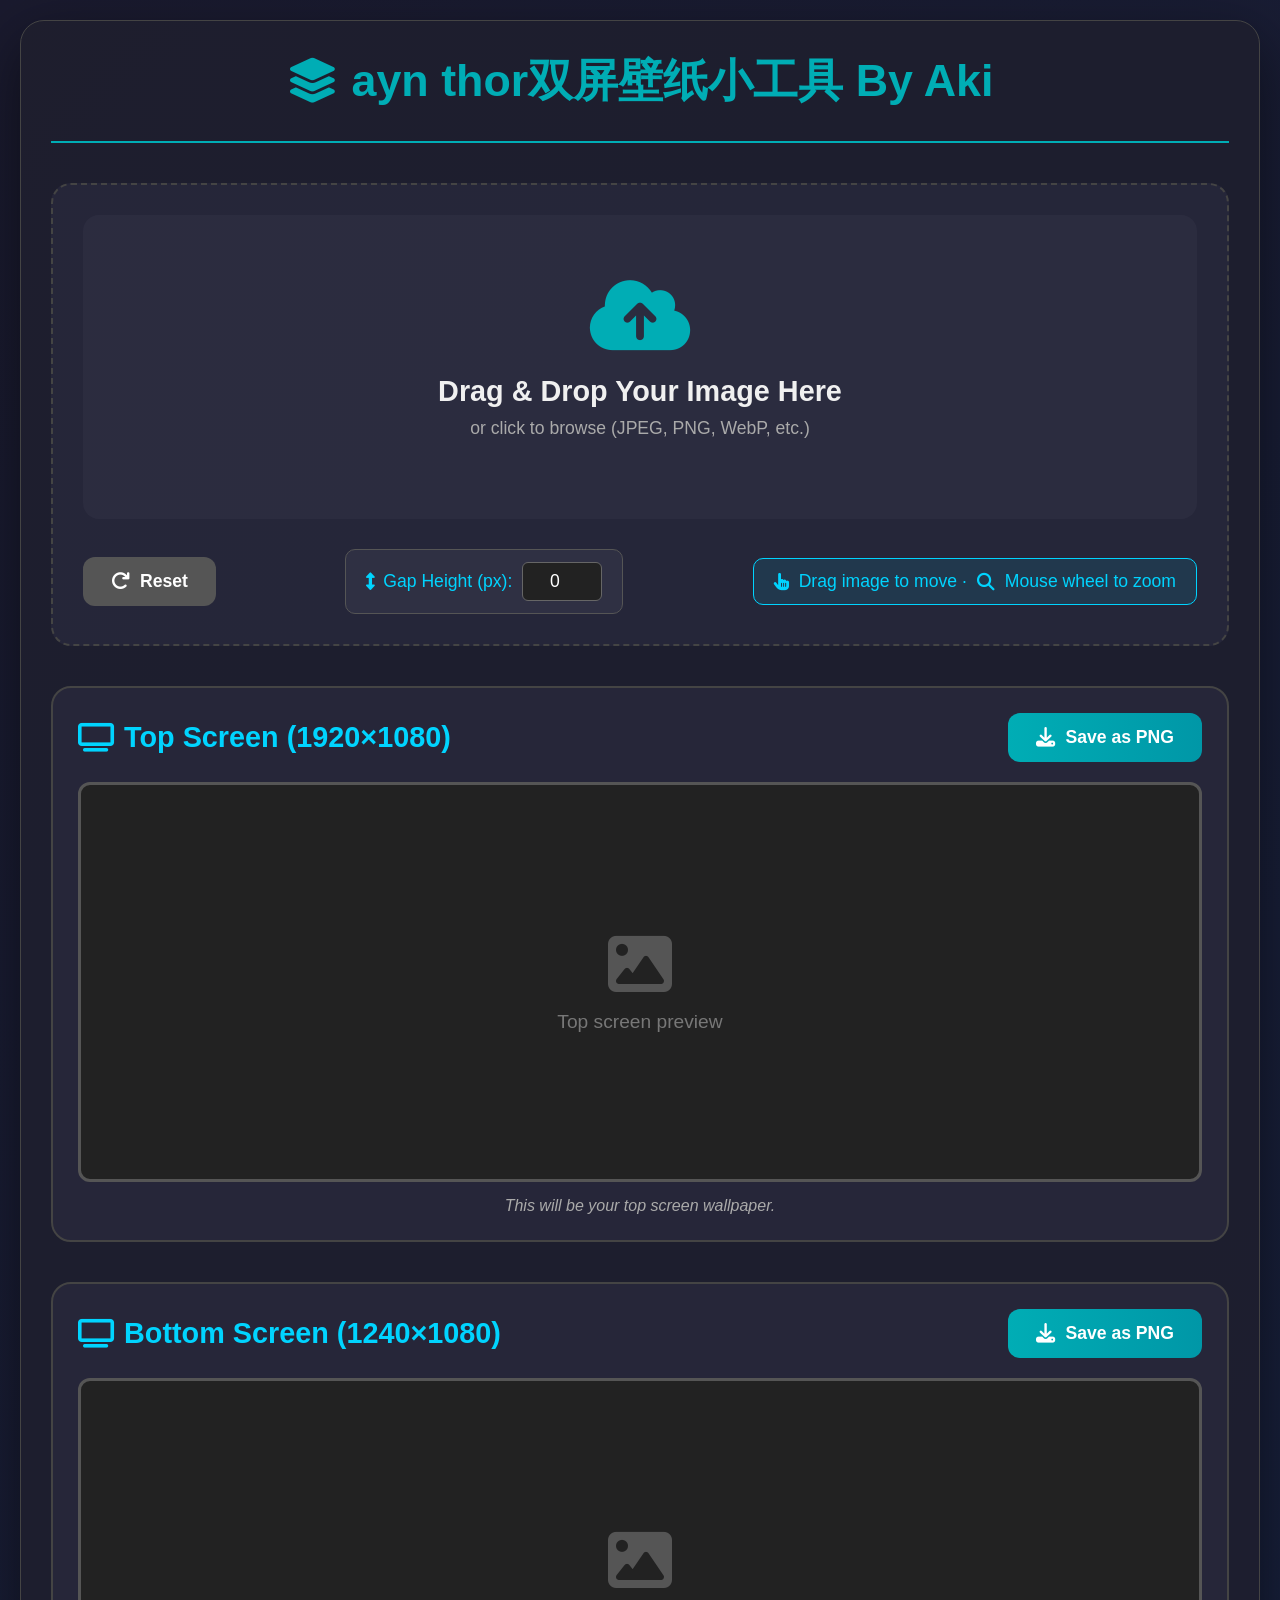
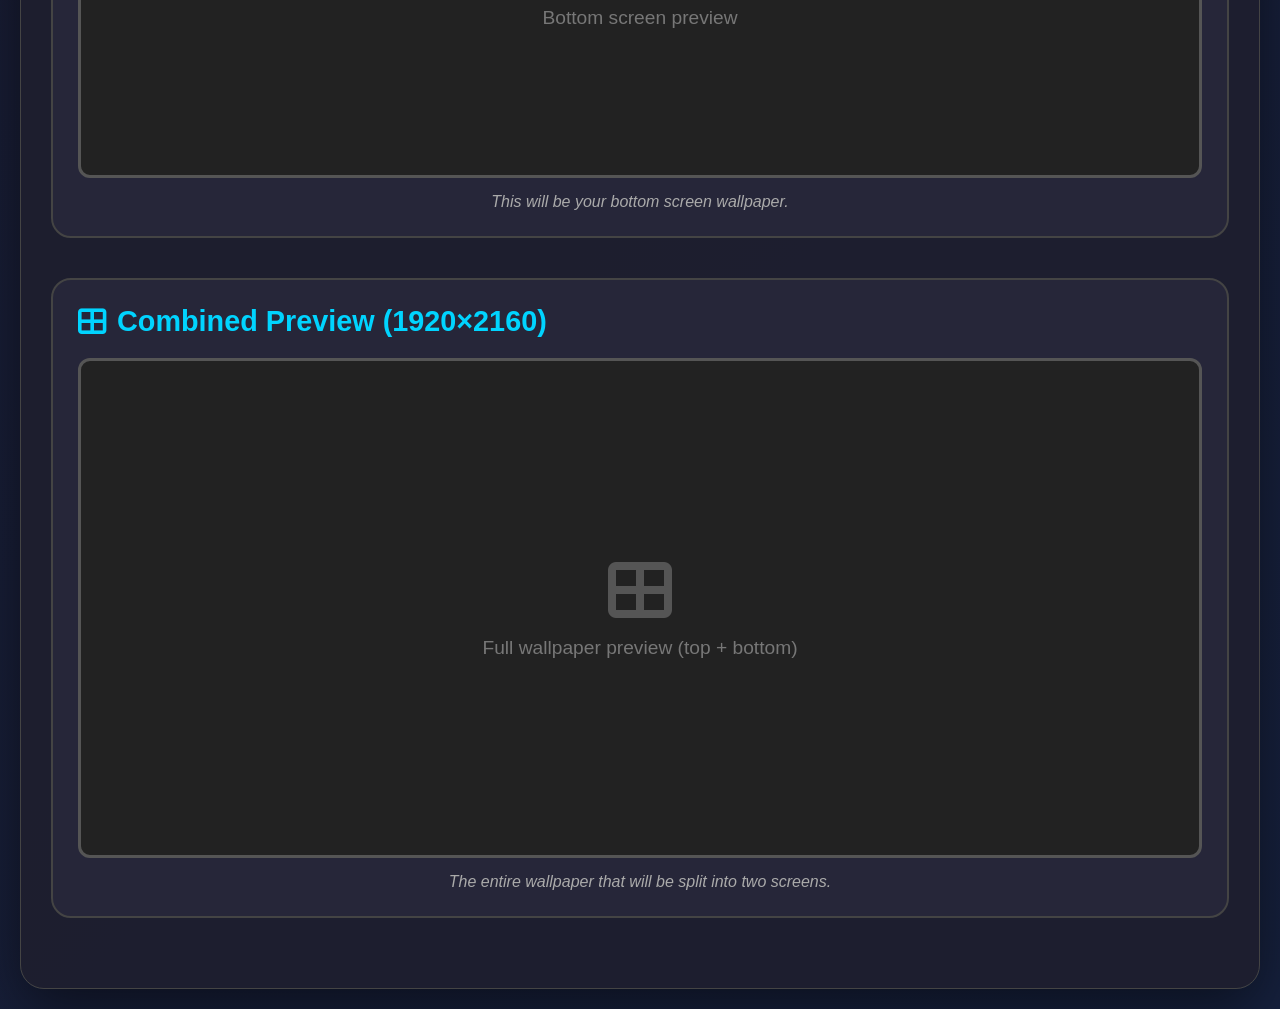
==== index.html @ e32be7a9 "Update and rename AYN THOR Wallpaper Generator.html to index.html" ====
<!DOCTYPE html>
<html lang="en">
<head>
    <meta charset="UTF-8">
    <meta name="viewport" content="width=device-width, initial-scale=1.0">
    <title>Dual Screen Wallpaper Generator</title>
    <link rel="stylesheet" href="style.css">
    <link rel="stylesheet" href="https://cdnjs.cloudflare.com/ajax/libs/font-awesome/6.4.0/css/all.min.css">
</head>
<body>
    <div class="container">
        <header>
            <h1><i class="fas fa-layer-group"></i> ayn thor双屏壁纸小工具 By Aki</h1>
        </header>

        <main>
            <div class="upload-section">
                <div class="upload-area" id="uploadArea">
                    <i class="fas fa-cloud-upload-alt"></i>
                    <h3>Drag & Drop Your Image Here</h3>
                    <p>or click to browse (JPEG, PNG, WebP, etc.)</p>
                    <input type="file" id="imageInput" accept="image/*">
                </div>
                <div class="controls">
                    <button id="resetBtn" class="btn secondary">
                        <i class="fas fa-redo"></i> Reset
                    </button>
                    <div class="gap-control">
                        <label for="gapInput"><i class="fas fa-arrows-alt-v"></i> Gap Height (px):</label>
                        <input type="number" id="gapInput" min="0" max="500" value="0" step="1">
                    </div>
                    <div class="interaction-hint">
                        <i class="fas fa-hand-pointer"></i> Drag image to move · <i class="fas fa-search"></i> Mouse wheel to zoom
                    </div>
                </div>
            </div>

            <div class="preview-section">
                <div class="screen-container">
                    <div class="screen-header">
                        <h2><i class="fas fa-tv"></i> Top Screen (1920×1080)</h2>
                        <button id="saveTopBtn" class="btn save-btn">
                            <i class="fas fa-download"></i> Save as PNG
                        </button>
                    </div>
                    <div class="screen-preview" id="topScreen">
                        <canvas id="topCanvas" width="1920" height="1080"></canvas>
                        <div class="placeholder" id="topPlaceholder">
                            <i class="fas fa-image"></i>
                            <p>Top screen preview</p>
                        </div>
                    </div>
                    <p class="screen-info">This will be your top screen wallpaper.</p>
                </div>

                <div class="screen-container">
                    <div class="screen-header">
                        <h2><i class="fas fa-tv"></i> Bottom Screen (1240×1080)</h2>
                        <button id="saveBottomBtn" class="btn save-btn">
                            <i class="fas fa-download"></i> Save as PNG
                        </button>
                    </div>
                    <div class="screen-preview" id="bottomScreen">
                        <canvas id="bottomCanvas" width="1240" height="1080"></canvas>
                        <div class="placeholder" id="bottomPlaceholder">
                            <i class="fas fa-image"></i>
                            <p>Bottom screen preview</p>
                        </div>
                    </div>
                    <p class="screen-info">This will be your bottom screen wallpaper.</p>
                </div>
            </div>

            <div class="combined-preview">
                <h2><i class="fas fa-th-large"></i> Combined Preview (1920×2160)</h2>
                <div class="combined-container">
                    <canvas id="combinedCanvas" width="1920" height="2160"></canvas>
                    <div class="placeholder" id="combinedPlaceholder">
                        <i class="fas fa-th-large"></i>
                        <p>Full wallpaper preview (top + bottom)</p>
                    </div>
                </div>
                <p class="combined-info">The entire wallpaper that will be split into two screens.</p>
            </div>

        </main>
    </div>

    <script src="script.js"></script>
</body>
</html>
---- style.css ----
/* Reset & Base Styles */
* {
    margin: 0;
    padding: 0;
    box-sizing: border-box;
    font-family: 'Segoe UI', Tahoma, Geneva, Verdana, sans-serif;
}

body {
    background: linear-gradient(135deg, #1a1a2e, #16213e);
    color: #f0f0f0;
    min-height: 100vh;
    padding: 20px;
    display: flex;
    justify-content: center;
    align-items: flex-start;
}

.container {
    max-width: 1400px;
    width: 100%;
    background: rgba(30, 30, 46, 0.9);
    border-radius: 24px;
    padding: 30px;
    box-shadow: 0 20px 60px rgba(0, 0, 0, 0.5);
    border: 1px solid #444;
}

/* Header */
header {
    text-align: center;
    margin-bottom: 40px;
    padding-bottom: 20px;
    border-bottom: 2px solid #00adb5;
}

header h1 {
    font-size: 2.8rem;
    margin-bottom: 10px;
    color: #00adb5;
    display: flex;
    align-items: center;
    justify-content: center;
    gap: 15px;
}

header .subtitle {
    font-size: 1.2rem;
    color: #aaa;
    max-width: 800px;
    margin: 0 auto;
}

/* Upload Section */
.upload-section {
    background: rgba(40, 40, 60, 0.8);
    border-radius: 20px;
    padding: 30px;
    margin-bottom: 40px;
    border: 2px dashed #444;
    transition: border-color 0.3s;
}

.upload-section:hover {
    border-color: #00adb5;
}

.upload-area {
    text-align: center;
    padding: 60px 20px;
    cursor: pointer;
    position: relative;
    transition: background 0.3s;
    border-radius: 16px;
    background: rgba(50, 50, 70, 0.5);
}

.upload-area:hover {
    background: rgba(60, 60, 80, 0.7);
}

.upload-area i {
    font-size: 5rem;
    color: #00adb5;
    margin-bottom: 20px;
}

.upload-area h3 {
    font-size: 1.8rem;
    margin-bottom: 10px;
}

.upload-area p {
    color: #aaa;
    font-size: 1.1rem;
    margin-bottom: 20px;
}

#imageInput {
    position: absolute;
    top: 0;
    left: 0;
    width: 100%;
    height: 100%;
    opacity: 0;
    cursor: pointer;
}

.controls {
    display: flex;
    justify-content: space-between;
    align-items: center;
    margin-top: 30px;
    flex-wrap: wrap;
    gap: 20px;
}

.gap-control {
    display: flex;
    align-items: center;
    gap: 10px;
    background: rgba(50, 50, 70, 0.8);
    padding: 12px 20px;
    border-radius: 10px;
    border: 1px solid #555;
}

.gap-control label {
    font-size: 1.1rem;
    color: #00d4ff;
    display: flex;
    align-items: center;
    gap: 8px;
}

.gap-control input {
    width: 80px;
    padding: 8px 12px;
    border-radius: 6px;
    border: 1px solid #666;
    background: #222;
    color: #fff;
    font-size: 1.1rem;
    text-align: center;
}

.gap-control input:focus {
    outline: none;
    border-color: #00adb5;
}

.btn {
    padding: 14px 28px;
    border: none;
    border-radius: 12px;
    font-size: 1.1rem;
    font-weight: 600;
    cursor: pointer;
    display: inline-flex;
    align-items: center;
    justify-content: center;
    gap: 10px;
    transition: all 0.3s;
}

.btn i {
    font-size: 1.2rem;
}

.btn.secondary {
    background: #555;
    color: #fff;
}

.btn.secondary:hover {
    background: #666;
}

.interaction-hint {
    display: flex;
    align-items: center;
    gap: 10px;
    font-size: 1.1rem;
    color: #00d4ff;
    background: rgba(0, 212, 255, 0.1);
    padding: 12px 20px;
    border-radius: 10px;
    border: 1px solid #00d4ff;
}

/* Preview Section */
.preview-section {
    display: flex;
    flex-direction: column;
    gap: 40px;
    margin-bottom: 40px;
}

.screen-container {
    background: rgba(40, 40, 60, 0.8);
    border-radius: 20px;
    padding: 25px;
    border: 2px solid #444;
}

.screen-header {
    display: flex;
    justify-content: space-between;
    align-items: center;
    margin-bottom: 20px;
    flex-wrap: wrap;
    gap: 15px;
}

.screen-header h2 {
    font-size: 1.8rem;
    color: #00d4ff;
    display: flex;
    align-items: center;
    gap: 10px;
}

.save-btn {
    background: linear-gradient(90deg, #00adb5, #0097a7);
    color: white;
}

.save-btn:hover {
    background: linear-gradient(90deg, #0097a7, #00838f);
    transform: translateY(-3px);
    box-shadow: 0 5px 15px rgba(0, 173, 181, 0.4);
}

.screen-preview {
    position: relative;
    width: 100%;
    height: 400px;
    background: #222;
    border-radius: 12px;
    overflow: hidden;
    border: 3px solid #555;
    display: flex;
    justify-content: center;
    align-items: center;
}

.screen-preview canvas {
    max-width: 100%;
    max-height: 100%;
    object-fit: contain;
    display: none;
}

.placeholder {
    text-align: center;
    color: #777;
}

.placeholder i {
    font-size: 4rem;
    margin-bottom: 15px;
    color: #555;
}

.placeholder p {
    font-size: 1.2rem;
}

.screen-info {
    margin-top: 15px;
    color: #aaa;
    font-style: italic;
    text-align: center;
}

/* Combined Preview */
.combined-preview {
    background: rgba(40, 40, 60, 0.8);
    border-radius: 20px;
    padding: 25px;
    margin-bottom: 40px;
    border: 2px solid #444;
}

.combined-preview h2 {
    font-size: 1.8rem;
    color: #00d4ff;
    margin-bottom: 20px;
    display: flex;
    align-items: center;
    gap: 10px;
}

.combined-container {
    position: relative;
    width: 100%;
    height: 500px;
    background: #222;
    border-radius: 12px;
    overflow: hidden;
    border: 3px solid #555;
    display: flex;
    justify-content: center;
    align-items: center;
}

.combined-container canvas {
    max-width: 100%;
    max-height: 100%;
    object-fit: contain;
    display: none;
    cursor: grab;
}

.combined-info {
    margin-top: 15px;
    color: #aaa;
    font-style: italic;
    text-align: center;
}

/* Instructions */
.instructions {
    background: rgba(40, 40, 60, 0.8);
    border-radius: 20px;
    padding: 30px;
    border: 2px solid #444;
}

.instructions h3 {
    font-size: 1.8rem;
    color: #00d4ff;
    margin-bottom: 20px;
    display: flex;
    align-items: center;
    gap: 10px;
}

.instructions ol {
    margin-left: 25px;
    margin-bottom: 20px;
    font-size: 1.1rem;
    line-height: 1.6;
}

.instructions li {
    margin-bottom: 10px;
    color: #ddd;
}

.instructions p {
    font-size: 1.1rem;
    color: #ddd;
    line-height: 1.6;
}

/* Footer */
footer {
    margin-top: 40px;
    text-align: center;
    padding-top: 20px;
    border-top: 1px solid #444;
    color: #888;
    font-size: 1rem;
}

footer i.fa-heart {
    color: #ff4757;
}

/* Responsive */
@media (max-width: 1100px) {
    .preview-section {
        grid-template-columns: 1fr;
    }
}

@media (max-width: 768px) {
    .container {
        padding: 20px;
    }
    header h1 {
        font-size: 2.2rem;
        flex-direction: column;
        gap: 10px;
    }
    .controls {
        flex-direction: column;
        align-items: stretch;
    }
    .screen-header {
        flex-direction: column;
        align-items: flex-start;
    }
    .screen-preview, .combined-container {
        height: 300px;
    }
}
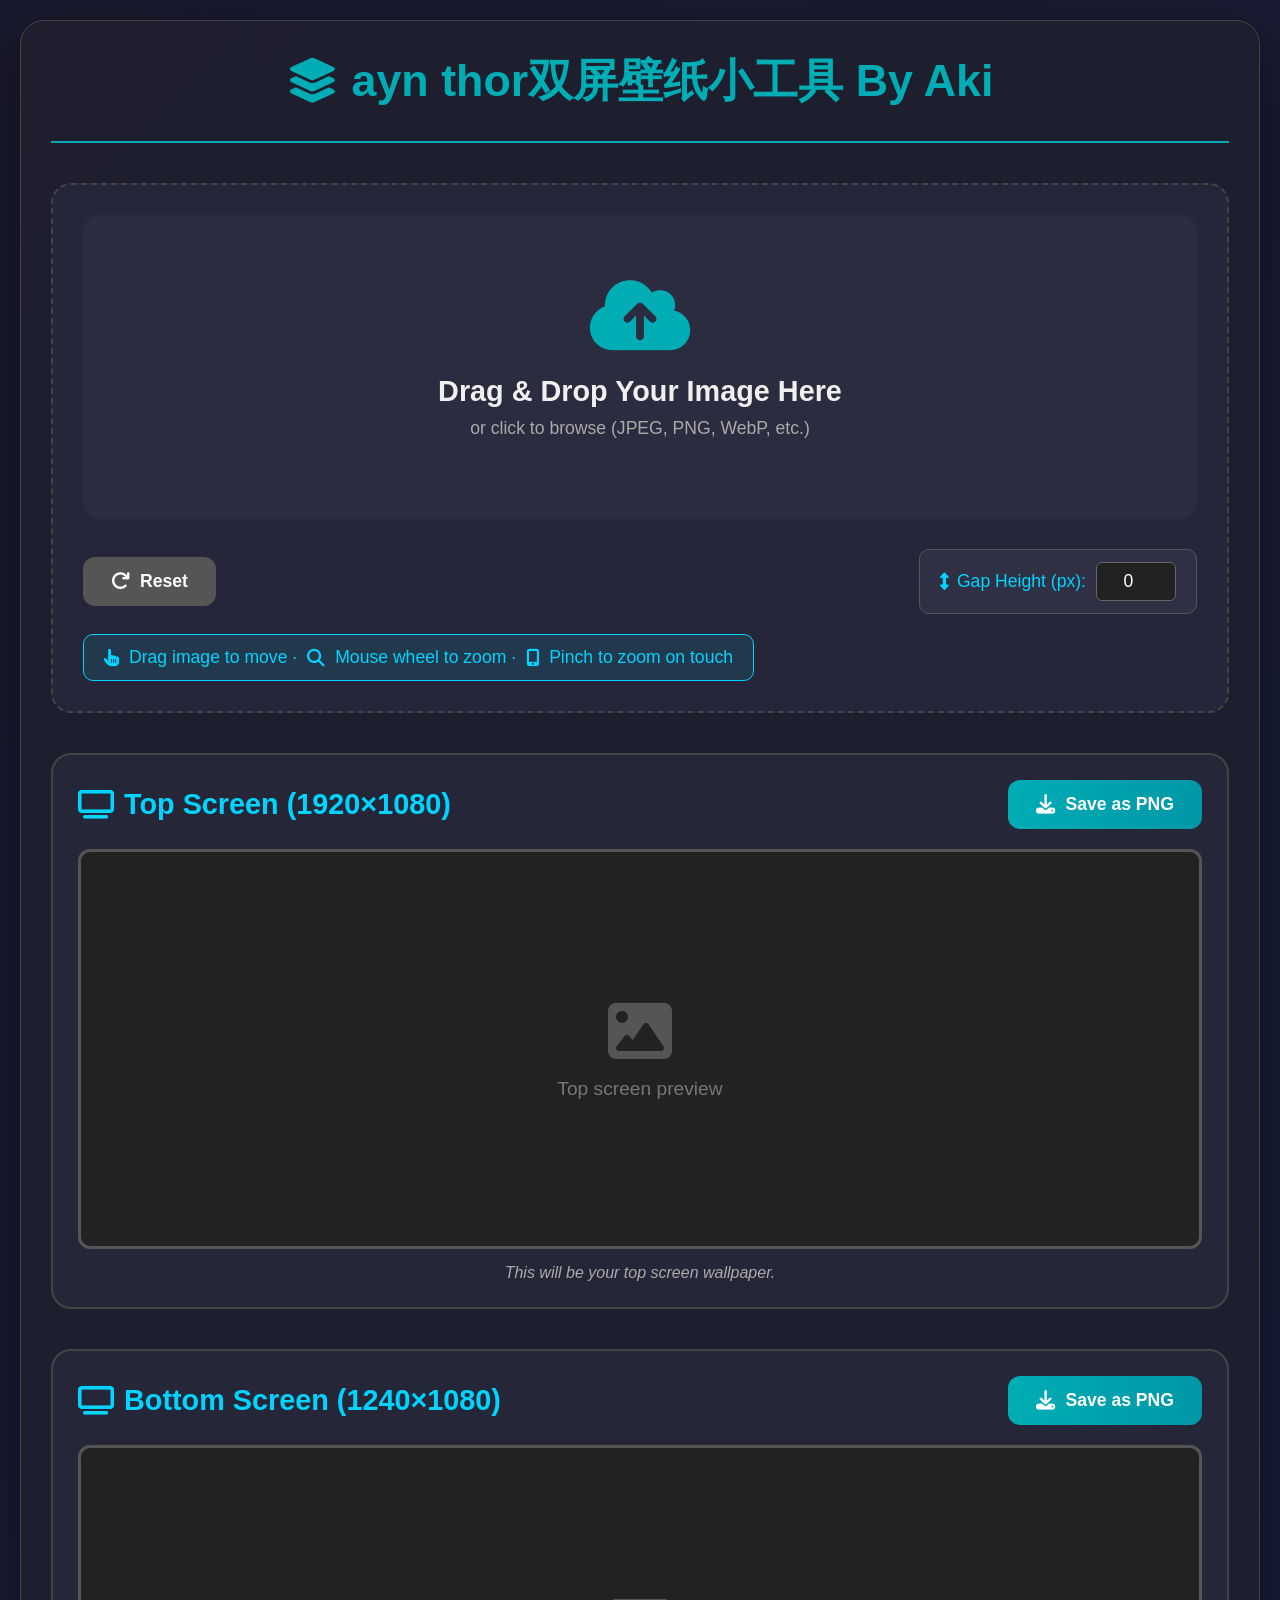
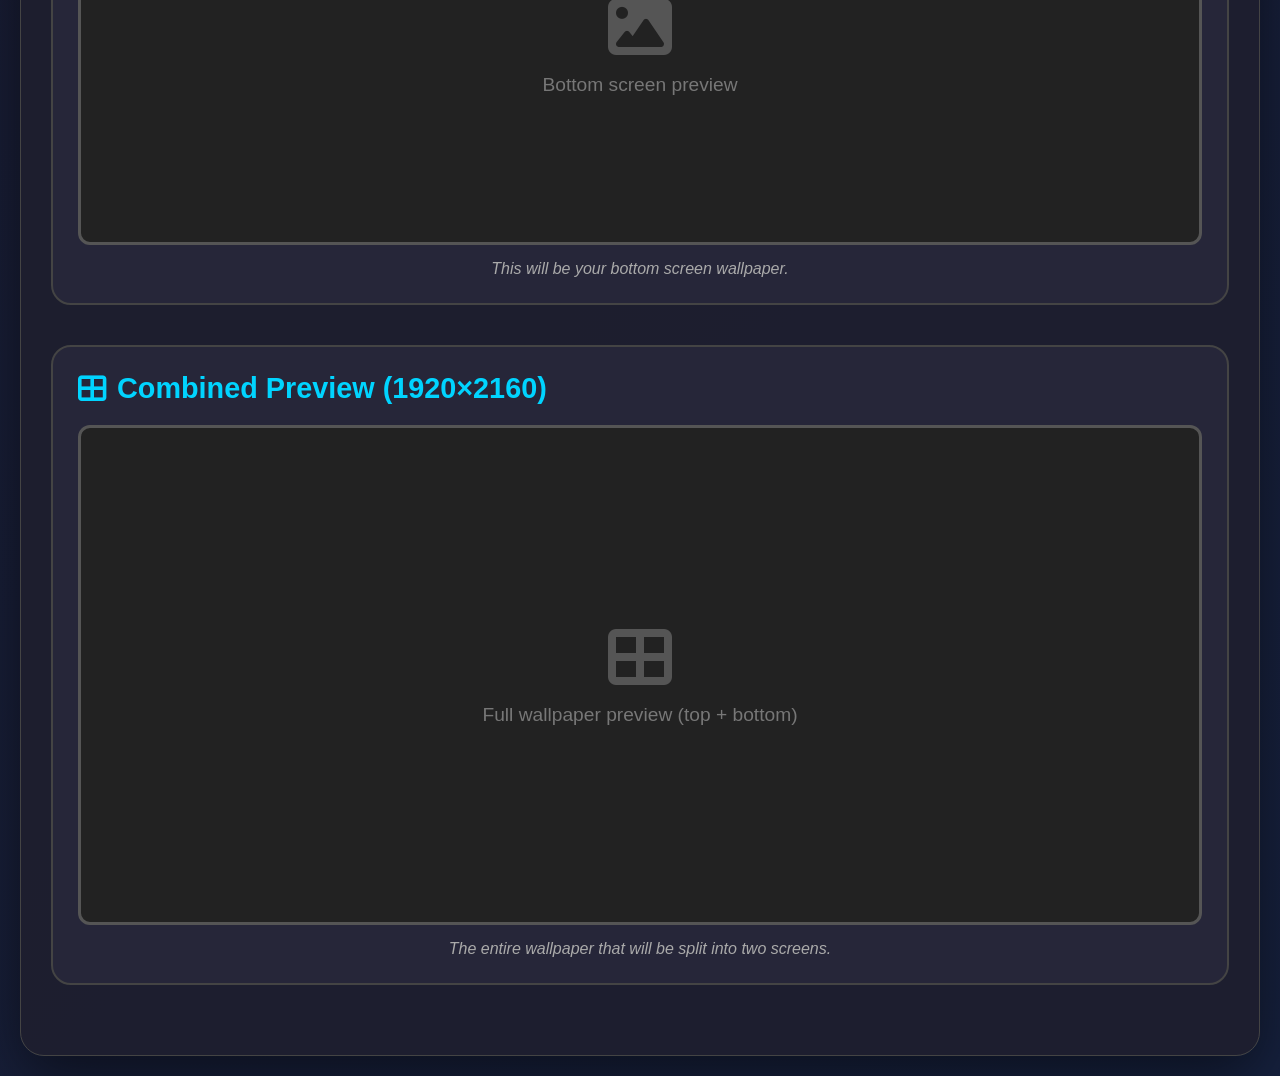
==== commit 7fda6554: "Update index.html" ====
--- a/index.html
+++ b/index.html
@@ -2,7 +2,7 @@
 <html lang="en">
 <head>
     <meta charset="UTF-8">
-    <meta name="viewport" content="width=device-width, initial-scale=1.0">
+    <meta name="viewport" content="width=device-width, initial-scale=1.0, user-scalable=yes, maximum-scale=10, minimum-scale=0.1">
     <title>Dual Screen Wallpaper Generator</title>
     <link rel="stylesheet" href="style.css">
     <link rel="stylesheet" href="https://cdnjs.cloudflare.com/ajax/libs/font-awesome/6.4.0/css/all.min.css">
@@ -30,7 +30,7 @@
                         <input type="number" id="gapInput" min="0" max="500" value="0" step="1">
                     </div>
                     <div class="interaction-hint">
-                        <i class="fas fa-hand-pointer"></i> Drag image to move · <i class="fas fa-search"></i> Mouse wheel to zoom
+                        <i class="fas fa-hand-pointer"></i> Drag image to move · <i class="fas fa-search"></i> Mouse wheel to zoom · <i class="fas fa-mobile-alt"></i> Pinch to zoom on touch
                     </div>
                 </div>
             </div>
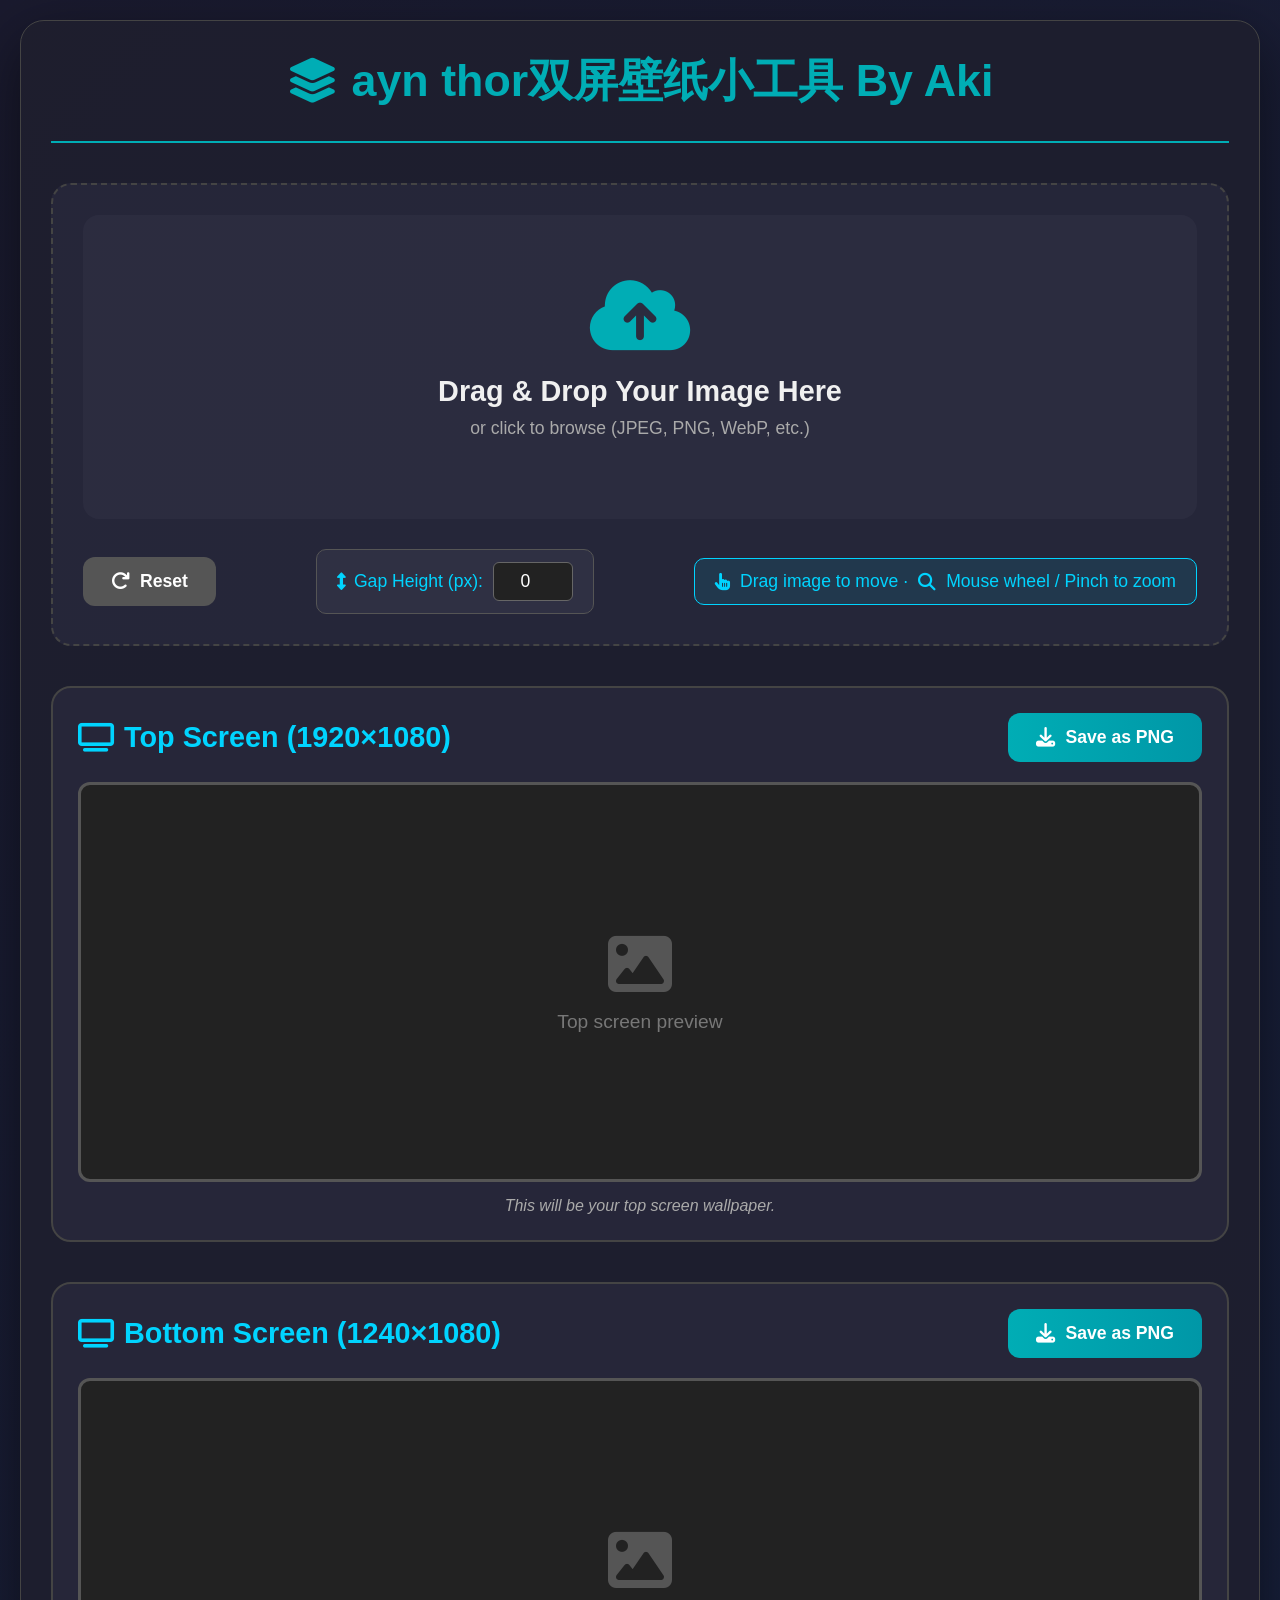
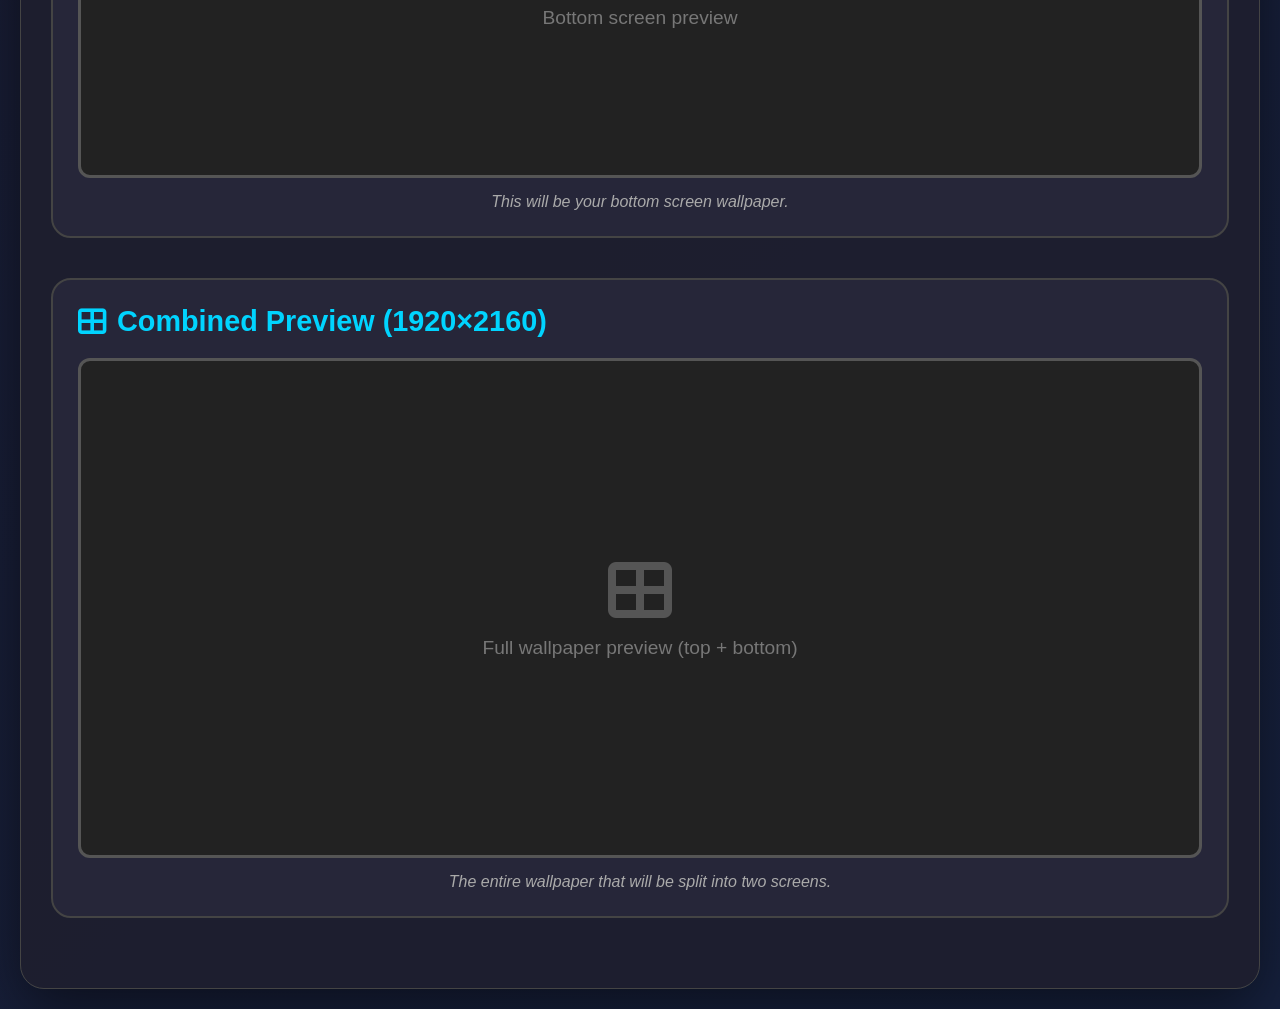
==== commit 5e2baba7: "Add files via upload" ====
--- a/index.html
+++ b/index.html
@@ -2,7 +2,7 @@
 <html lang="en">
 <head>
     <meta charset="UTF-8">
-    <meta name="viewport" content="width=device-width, initial-scale=1.0, user-scalable=yes, maximum-scale=10, minimum-scale=0.1">
+    <meta name="viewport" content="width=device-width, initial-scale=1.0">
     <title>Dual Screen Wallpaper Generator</title>
     <link rel="stylesheet" href="style.css">
     <link rel="stylesheet" href="https://cdnjs.cloudflare.com/ajax/libs/font-awesome/6.4.0/css/all.min.css">
@@ -30,7 +30,7 @@
                         <input type="number" id="gapInput" min="0" max="500" value="0" step="1">
                     </div>
                     <div class="interaction-hint">
-                        <i class="fas fa-hand-pointer"></i> Drag image to move · <i class="fas fa-search"></i> Mouse wheel to zoom · <i class="fas fa-mobile-alt"></i> Pinch to zoom on touch
+                        <i class="fas fa-hand-pointer"></i> Drag image to move · <i class="fas fa-search"></i> Mouse wheel / Pinch to zoom
                     </div>
                 </div>
             </div>
--- a/style.css
+++ b/style.css
@@ -310,6 +310,7 @@
     object-fit: contain;
     display: none;
     cursor: grab;
+    touch-action: none;
 }
 
 .combined-info {
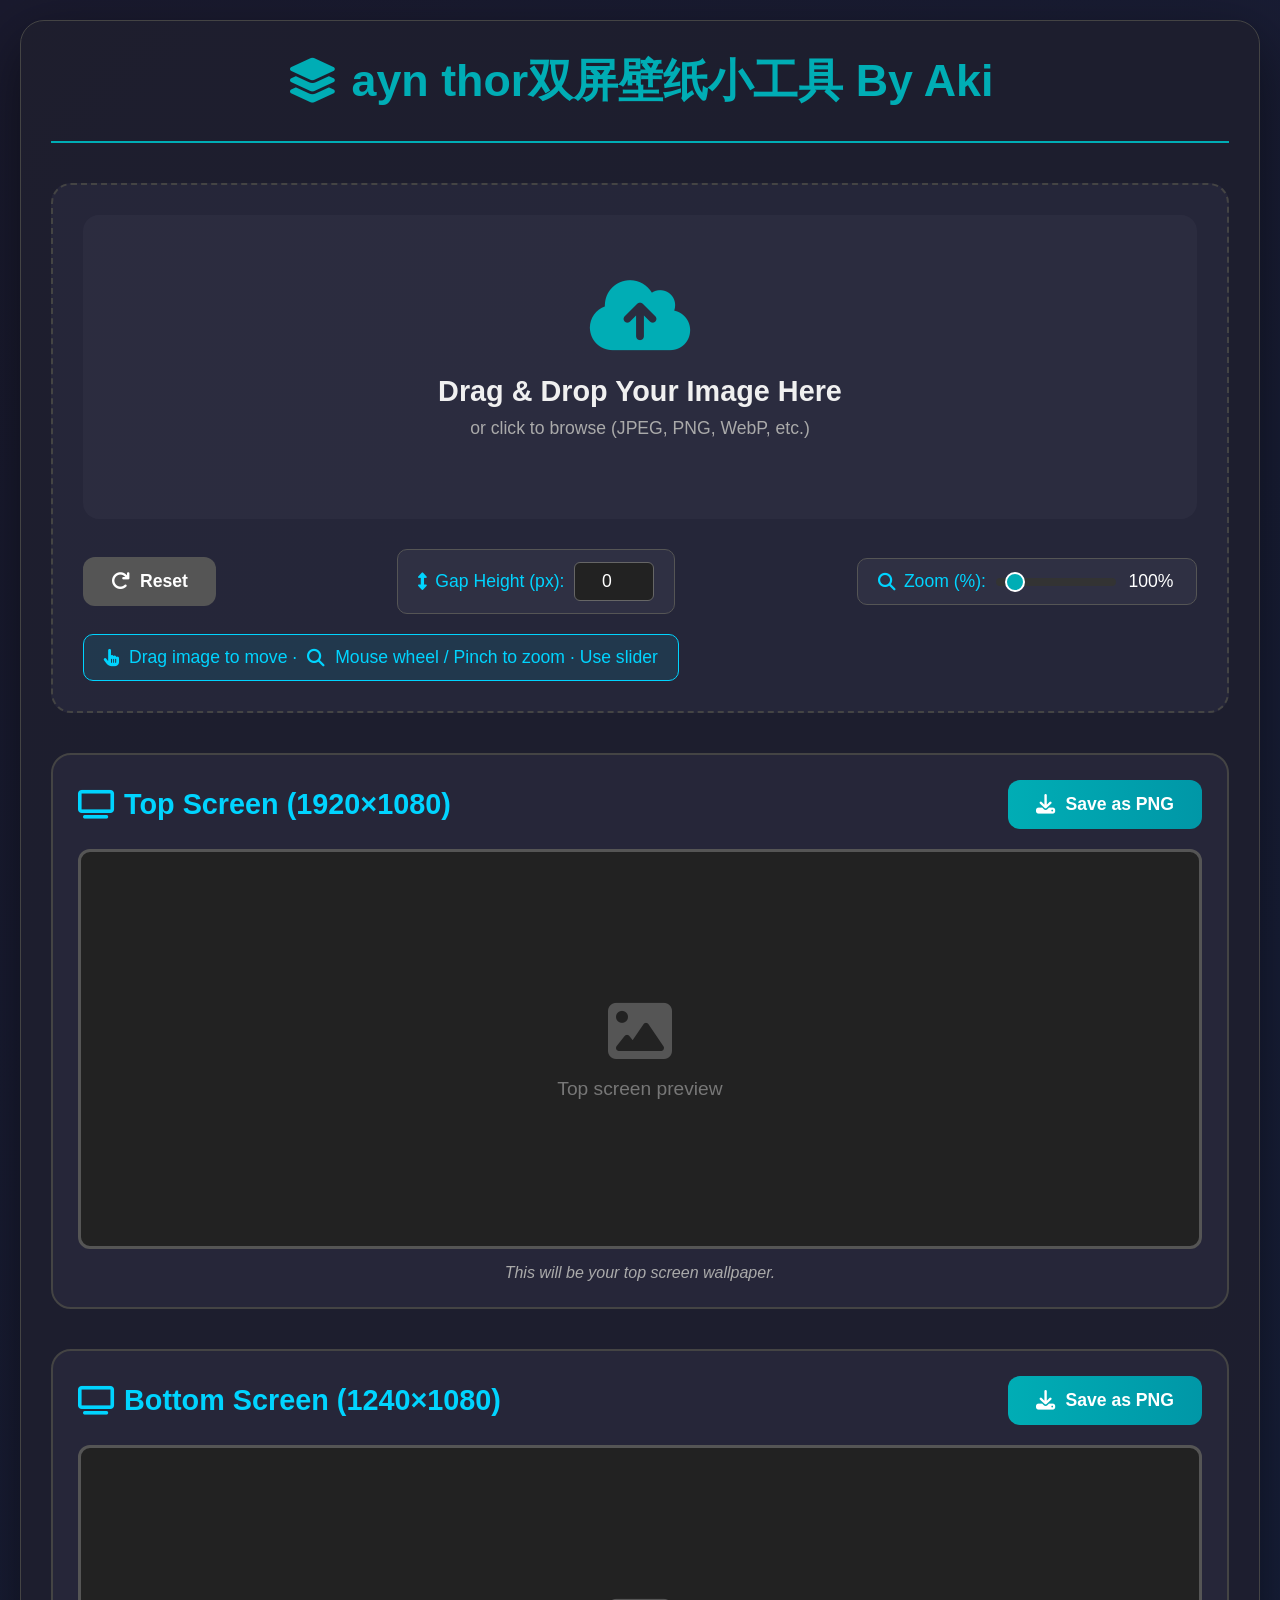
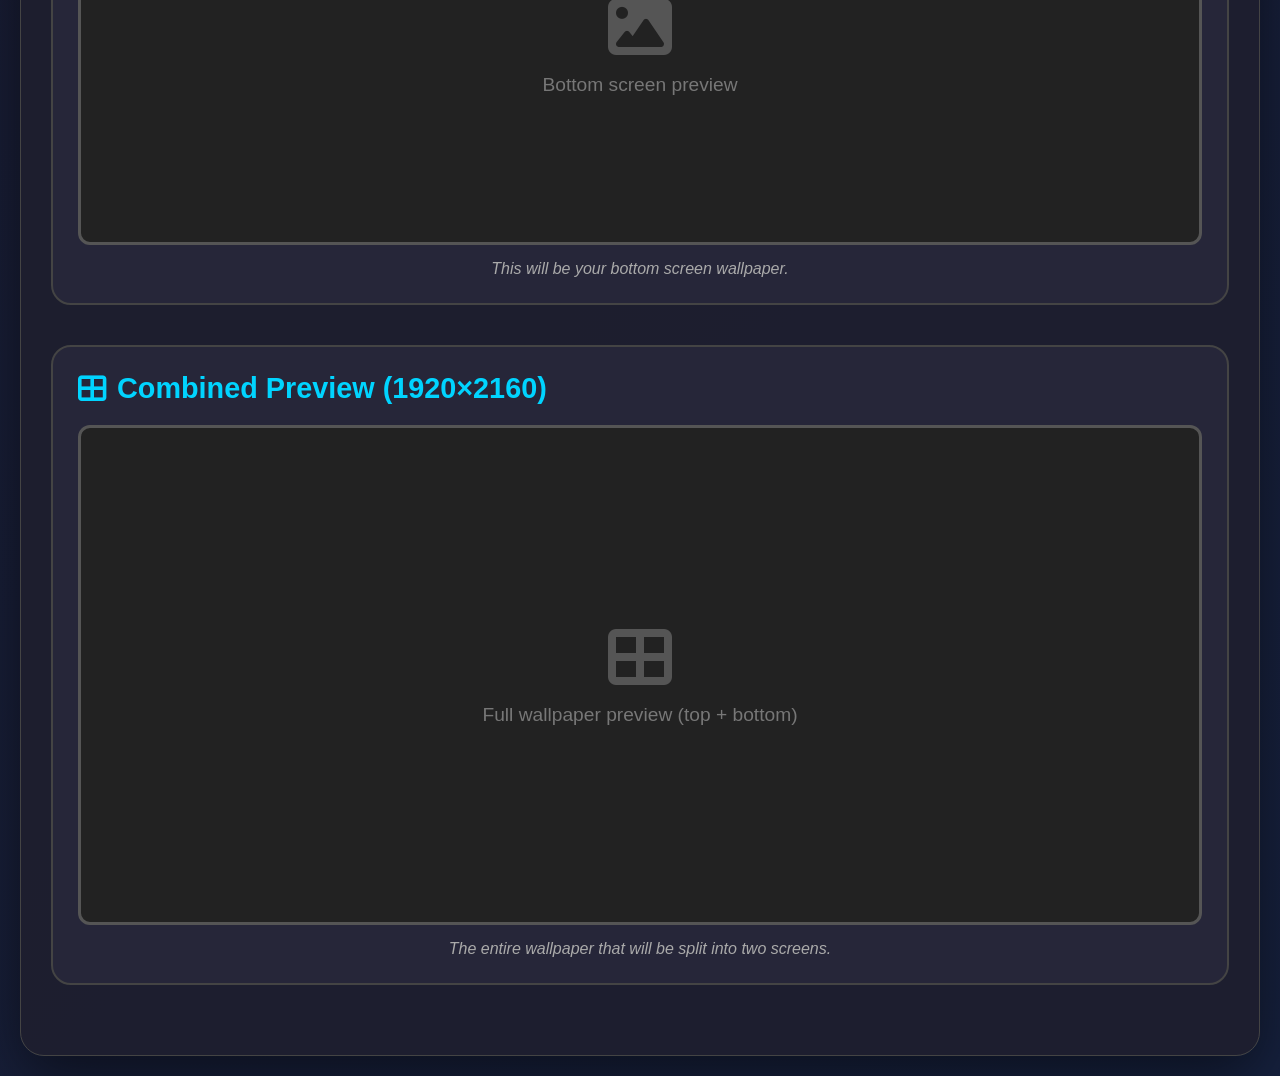
==== commit f6b2c5aa: "Add files via upload" ====
--- a/index.html
+++ b/index.html
@@ -29,8 +29,13 @@
                         <label for="gapInput"><i class="fas fa-arrows-alt-v"></i> Gap Height (px):</label>
                         <input type="number" id="gapInput" min="0" max="500" value="0" step="1">
                     </div>
+                    <div class="zoom-control">
+                        <label for="zoomInput"><i class="fas fa-search"></i> Zoom (%):</label>
+                        <input type="range" id="zoomInput" min="10" max="1000" value="100" step="1">
+                        <span id="zoomValue">100%</span>
+                    </div>
                     <div class="interaction-hint">
-                        <i class="fas fa-hand-pointer"></i> Drag image to move · <i class="fas fa-search"></i> Mouse wheel / Pinch to zoom
+                        <i class="fas fa-hand-pointer"></i> Drag image to move · <i class="fas fa-search"></i> Mouse wheel / Pinch to zoom · Use slider
                     </div>
                 </div>
             </div>
--- a/style.css
+++ b/style.css
@@ -149,6 +149,61 @@
     border-color: #00adb5;
 }
 
+.zoom-control {
+    display: flex;
+    align-items: center;
+    gap: 10px;
+    background: rgba(50, 50, 70, 0.8);
+    padding: 12px 20px;
+    border-radius: 10px;
+    border: 1px solid #555;
+}
+
+.zoom-control label {
+    font-size: 1.1rem;
+    color: #00d4ff;
+    display: flex;
+    align-items: center;
+    gap: 8px;
+}
+
+.zoom-control input[type="range"] {
+    width: 120px;
+    height: 8px;
+    -webkit-appearance: none;
+    appearance: none;
+    background: #333;
+    border-radius: 4px;
+    outline: none;
+}
+
+.zoom-control input[type="range"]::-webkit-slider-thumb {
+    -webkit-appearance: none;
+    appearance: none;
+    width: 20px;
+    height: 20px;
+    border-radius: 50%;
+    background: #00adb5;
+    cursor: pointer;
+    border: 2px solid #fff;
+}
+
+.zoom-control input[type="range"]::-moz-range-thumb {
+    width: 20px;
+    height: 20px;
+    border-radius: 50%;
+    background: #00adb5;
+    cursor: pointer;
+    border: 2px solid #fff;
+}
+
+.zoom-control #zoomValue {
+    font-size: 1.1rem;
+    color: #fff;
+    min-width: 50px;
+    text-align: center;
+}
+
 .btn {
     padding: 14px 28px;
     border: none;
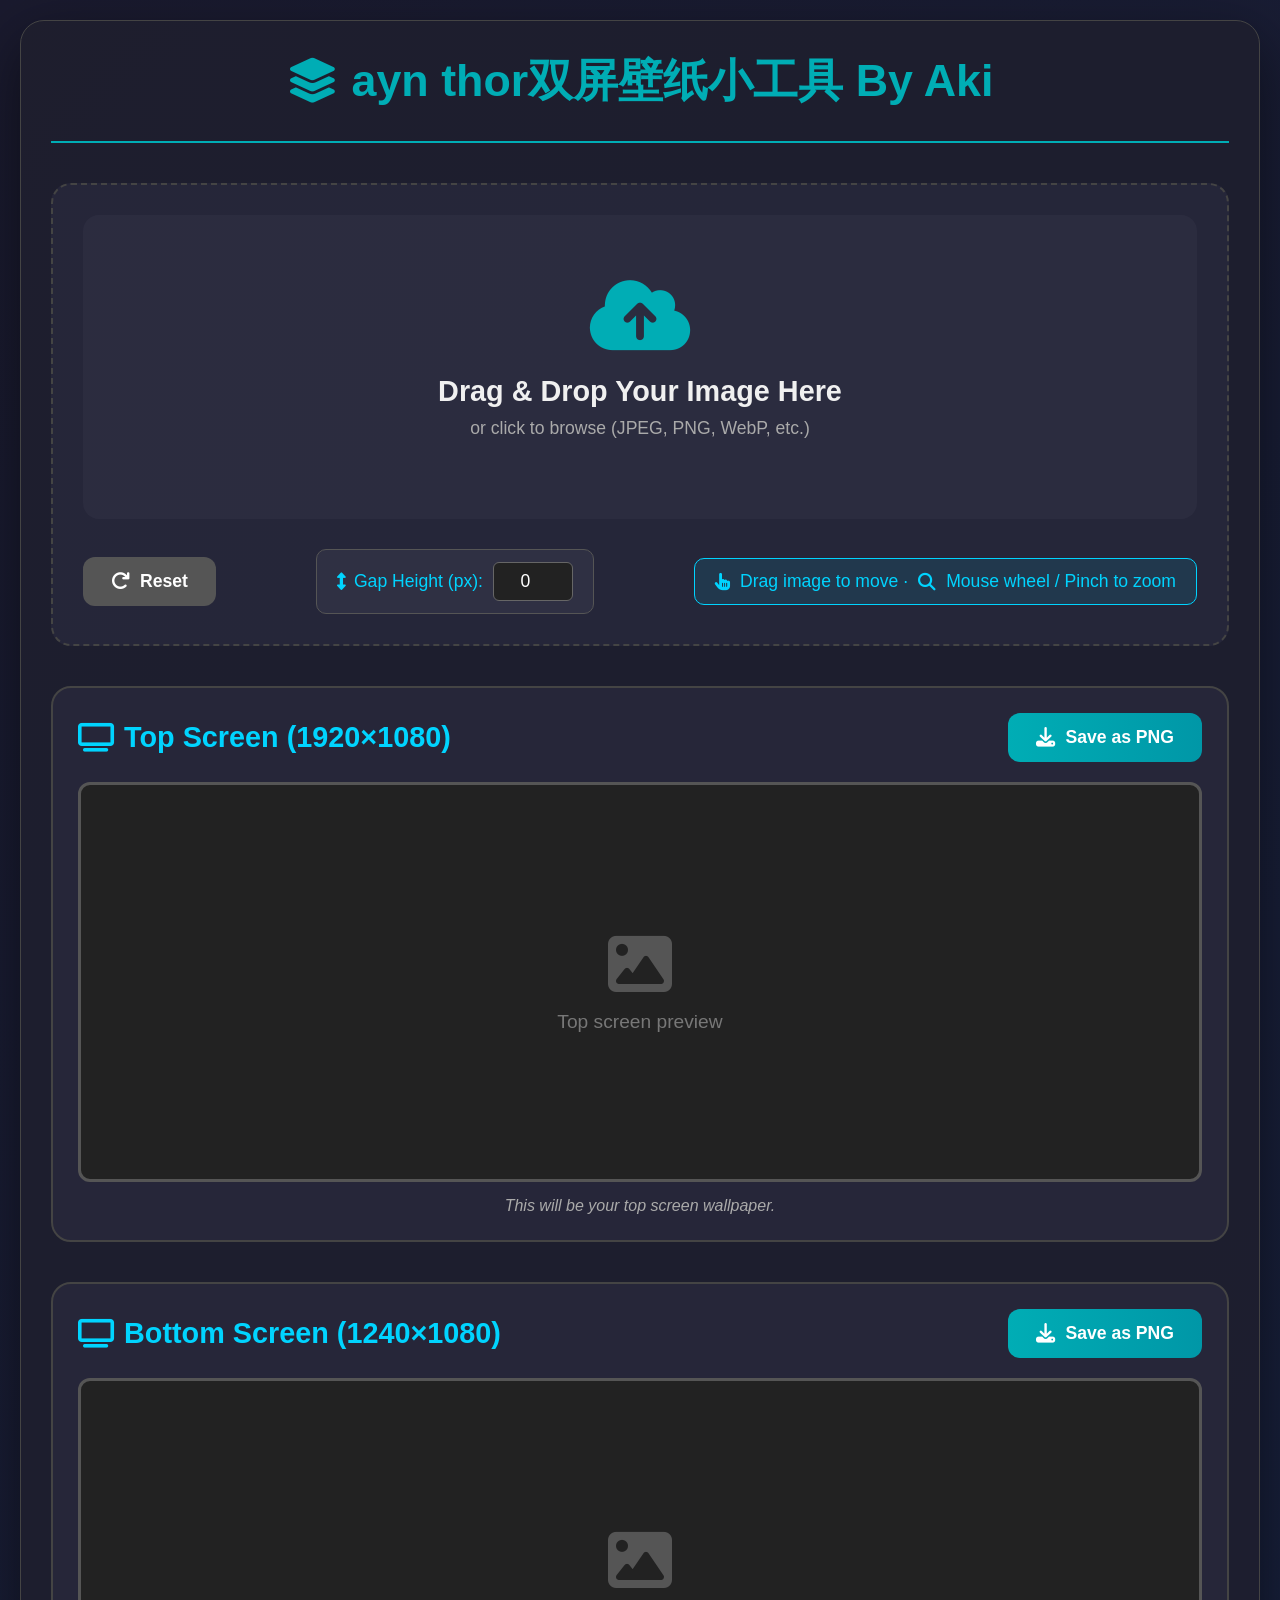
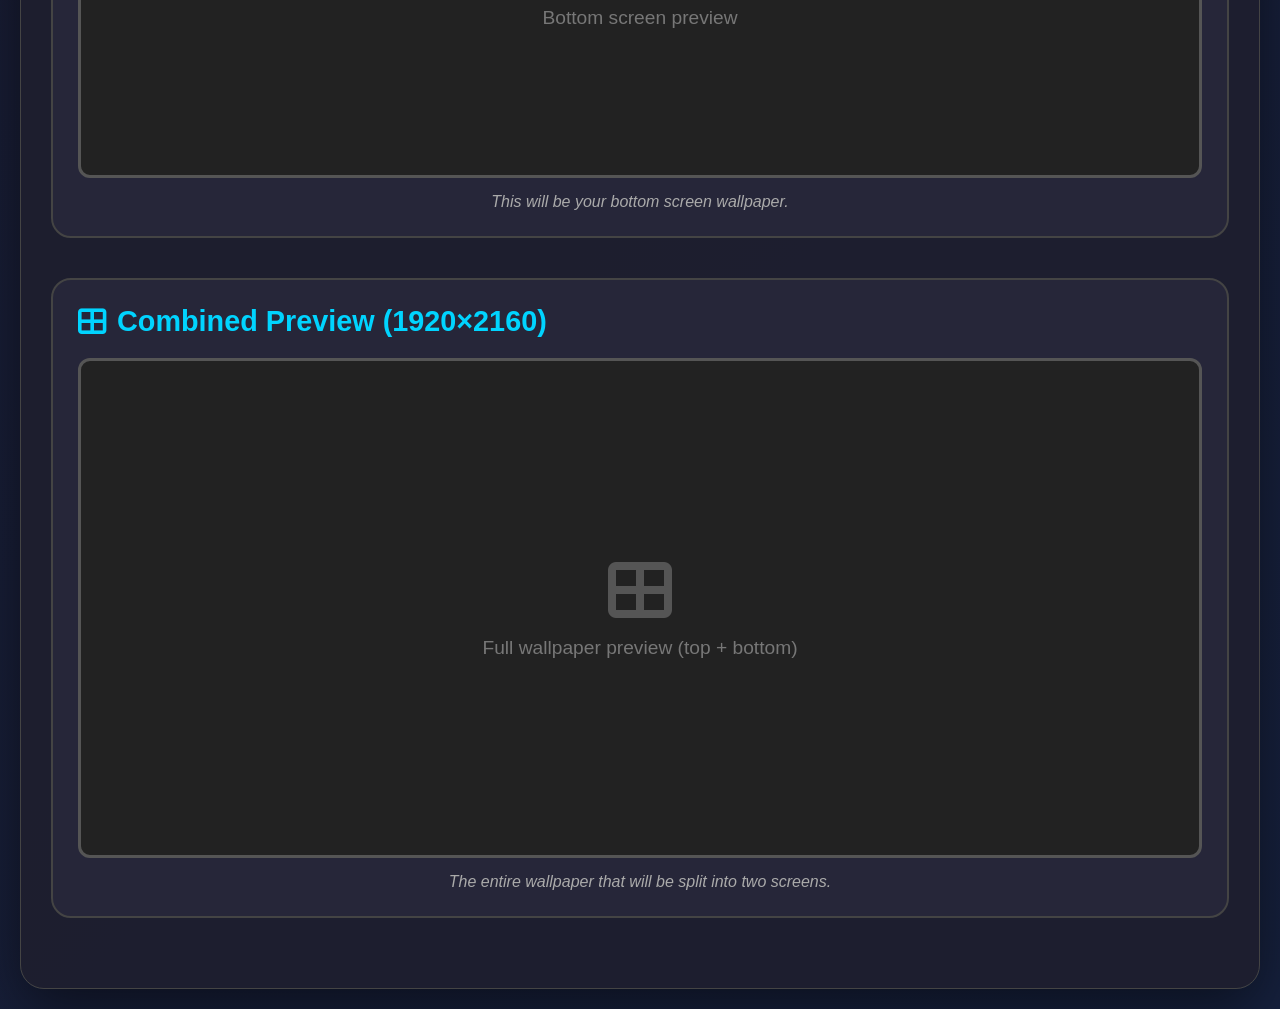
==== commit b907ee07: "Add files via upload" ====
--- a/index.html
+++ b/index.html
@@ -29,13 +29,8 @@
                         <label for="gapInput"><i class="fas fa-arrows-alt-v"></i> Gap Height (px):</label>
                         <input type="number" id="gapInput" min="0" max="500" value="0" step="1">
                     </div>
-                    <div class="zoom-control">
-                        <label for="zoomInput"><i class="fas fa-search"></i> Zoom (%):</label>
-                        <input type="range" id="zoomInput" min="10" max="1000" value="100" step="1">
-                        <span id="zoomValue">100%</span>
-                    </div>
                     <div class="interaction-hint">
-                        <i class="fas fa-hand-pointer"></i> Drag image to move · <i class="fas fa-search"></i> Mouse wheel / Pinch to zoom · Use slider
+                        <i class="fas fa-hand-pointer"></i> Drag image to move · <i class="fas fa-search"></i> Mouse wheel / Pinch to zoom
                     </div>
                 </div>
             </div>
--- a/style.css
+++ b/style.css
@@ -149,60 +149,6 @@
     border-color: #00adb5;
 }
 
-.zoom-control {
-    display: flex;
-    align-items: center;
-    gap: 10px;
-    background: rgba(50, 50, 70, 0.8);
-    padding: 12px 20px;
-    border-radius: 10px;
-    border: 1px solid #555;
-}
-
-.zoom-control label {
-    font-size: 1.1rem;
-    color: #00d4ff;
-    display: flex;
-    align-items: center;
-    gap: 8px;
-}
-
-.zoom-control input[type="range"] {
-    width: 120px;
-    height: 8px;
-    -webkit-appearance: none;
-    appearance: none;
-    background: #333;
-    border-radius: 4px;
-    outline: none;
-}
-
-.zoom-control input[type="range"]::-webkit-slider-thumb {
-    -webkit-appearance: none;
-    appearance: none;
-    width: 20px;
-    height: 20px;
-    border-radius: 50%;
-    background: #00adb5;
-    cursor: pointer;
-    border: 2px solid #fff;
-}
-
-.zoom-control input[type="range"]::-moz-range-thumb {
-    width: 20px;
-    height: 20px;
-    border-radius: 50%;
-    background: #00adb5;
-    cursor: pointer;
-    border: 2px solid #fff;
-}
-
-.zoom-control #zoomValue {
-    font-size: 1.1rem;
-    color: #fff;
-    min-width: 50px;
-    text-align: center;
-}
 
 .btn {
     padding: 14px 28px;
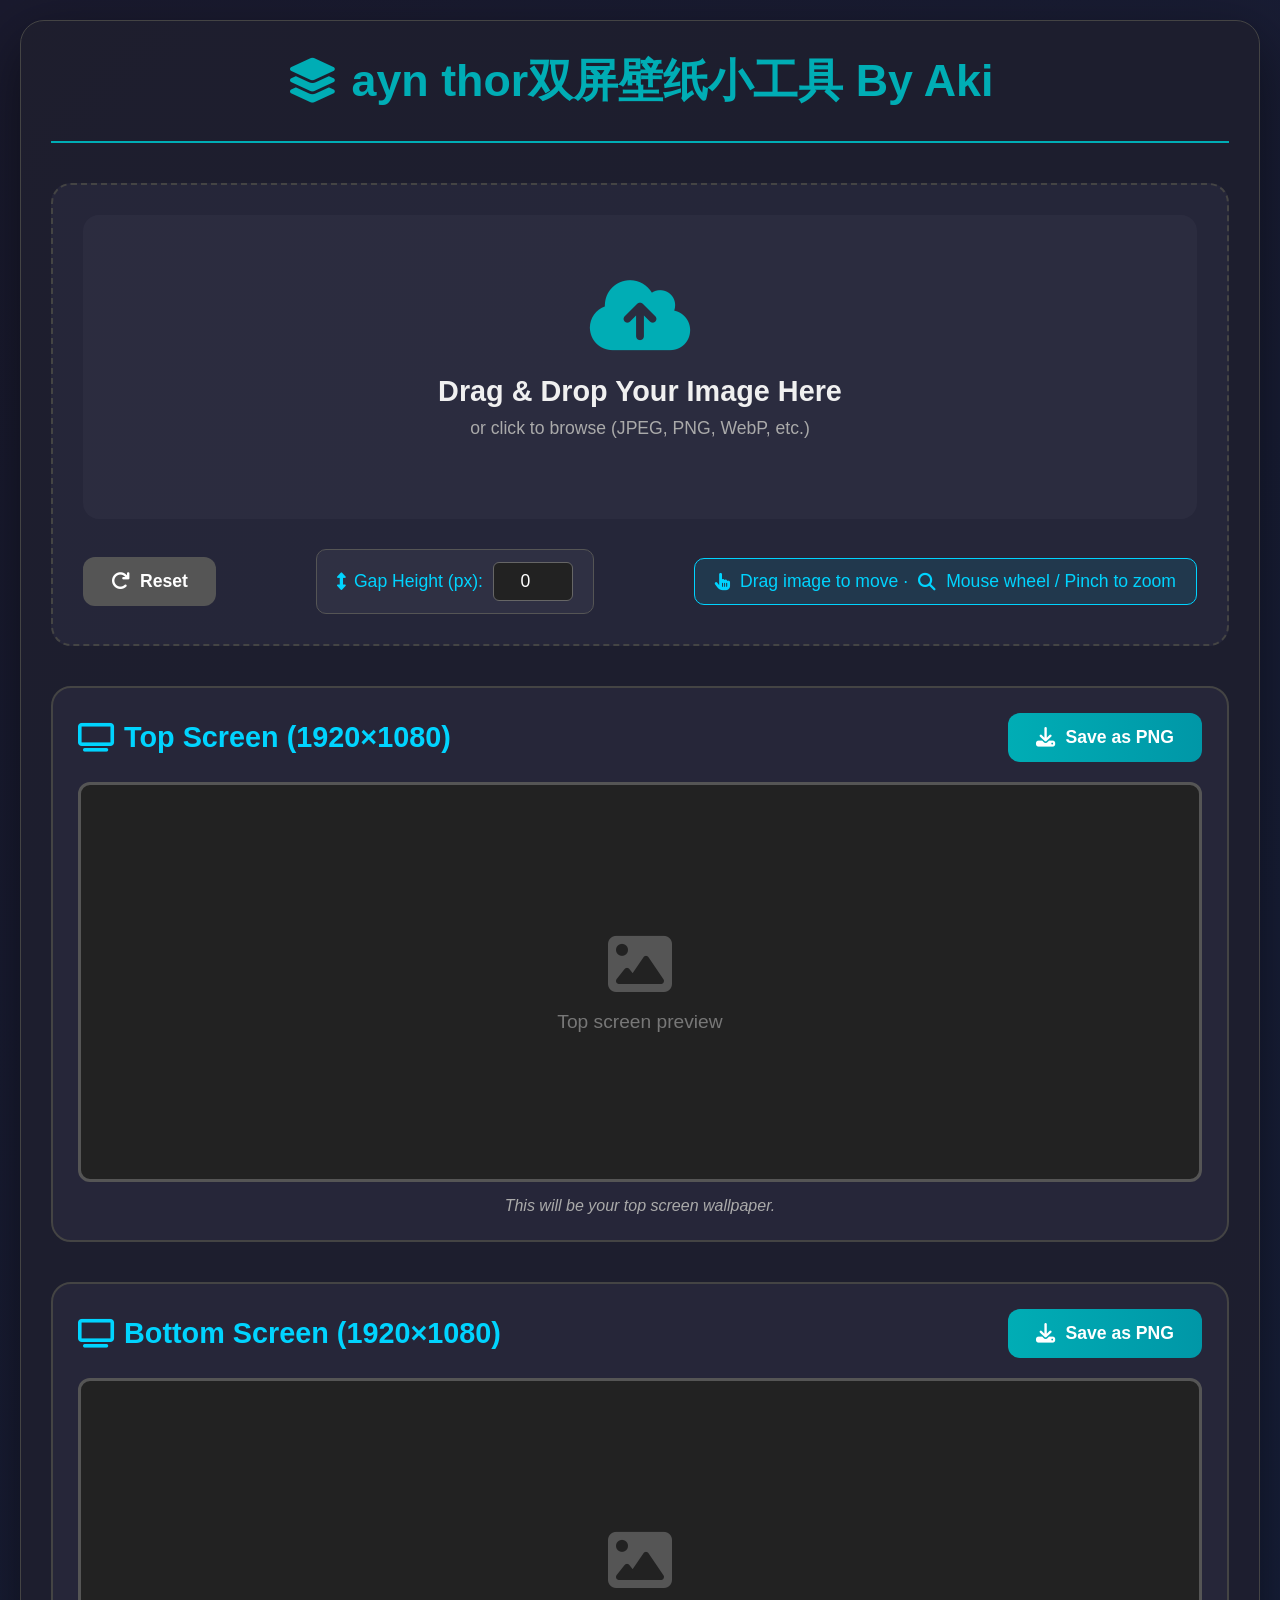
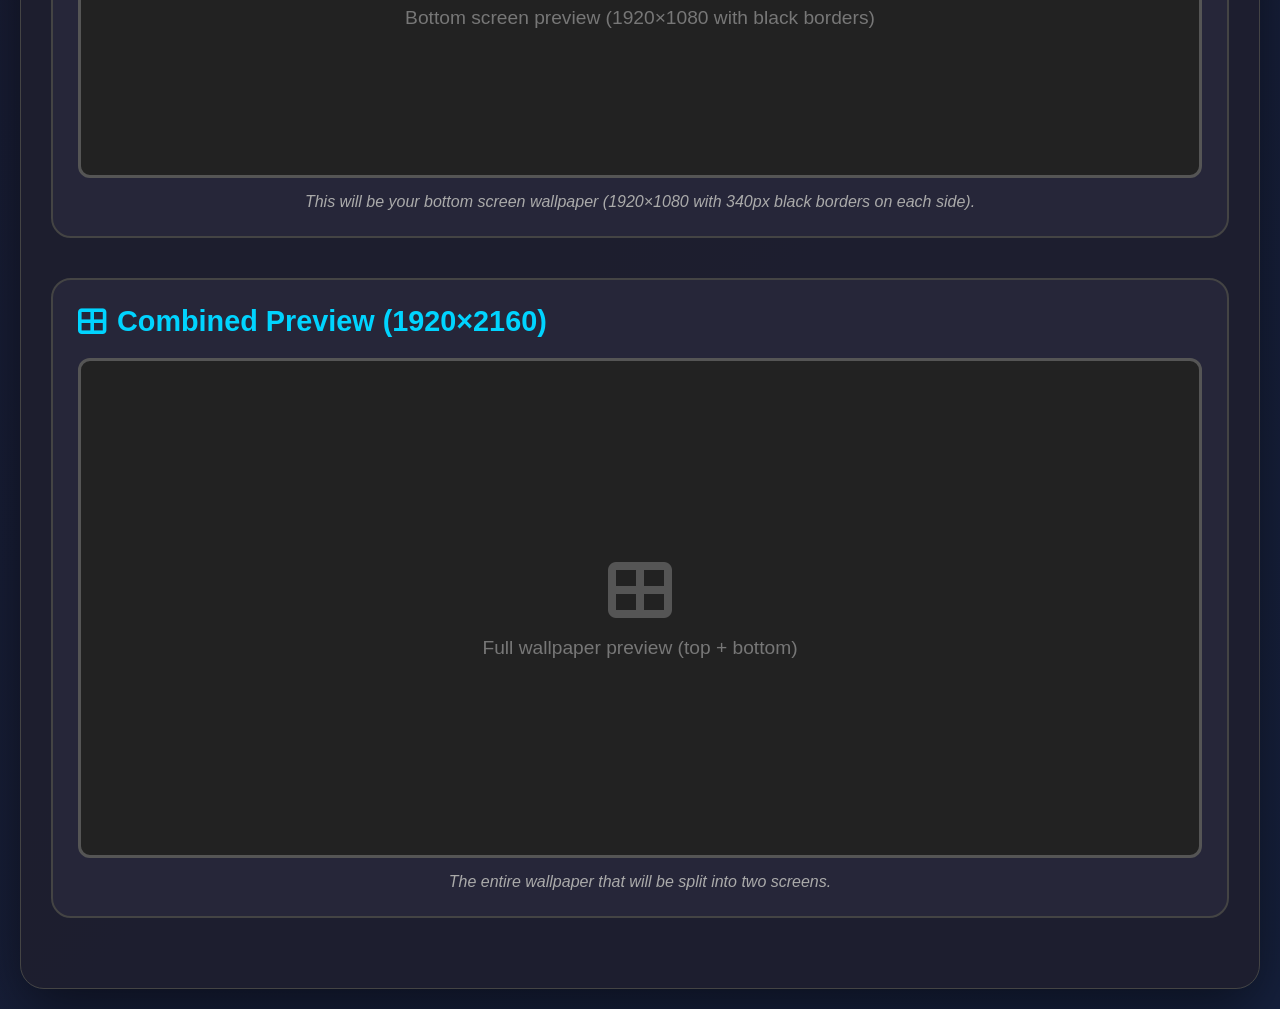
==== commit 8587768f: "Add files via upload" ====
--- a/index.html
+++ b/index.html
@@ -55,19 +55,19 @@
 
                 <div class="screen-container">
                     <div class="screen-header">
-                        <h2><i class="fas fa-tv"></i> Bottom Screen (1240×1080)</h2>
+                        <h2><i class="fas fa-tv"></i> Bottom Screen (1920×1080)</h2>
                         <button id="saveBottomBtn" class="btn save-btn">
                             <i class="fas fa-download"></i> Save as PNG
                         </button>
                     </div>
                     <div class="screen-preview" id="bottomScreen">
-                        <canvas id="bottomCanvas" width="1240" height="1080"></canvas>
+                        <canvas id="bottomCanvas" width="1920" height="1080"></canvas>
                         <div class="placeholder" id="bottomPlaceholder">
                             <i class="fas fa-image"></i>
-                            <p>Bottom screen preview</p>
+                            <p>Bottom screen preview (1920×1080 with black borders)</p>
                         </div>
                     </div>
-                    <p class="screen-info">This will be your bottom screen wallpaper.</p>
+                    <p class="screen-info">This will be your bottom screen wallpaper (1920×1080 with 340px black borders on each side).</p>
                 </div>
             </div>
 
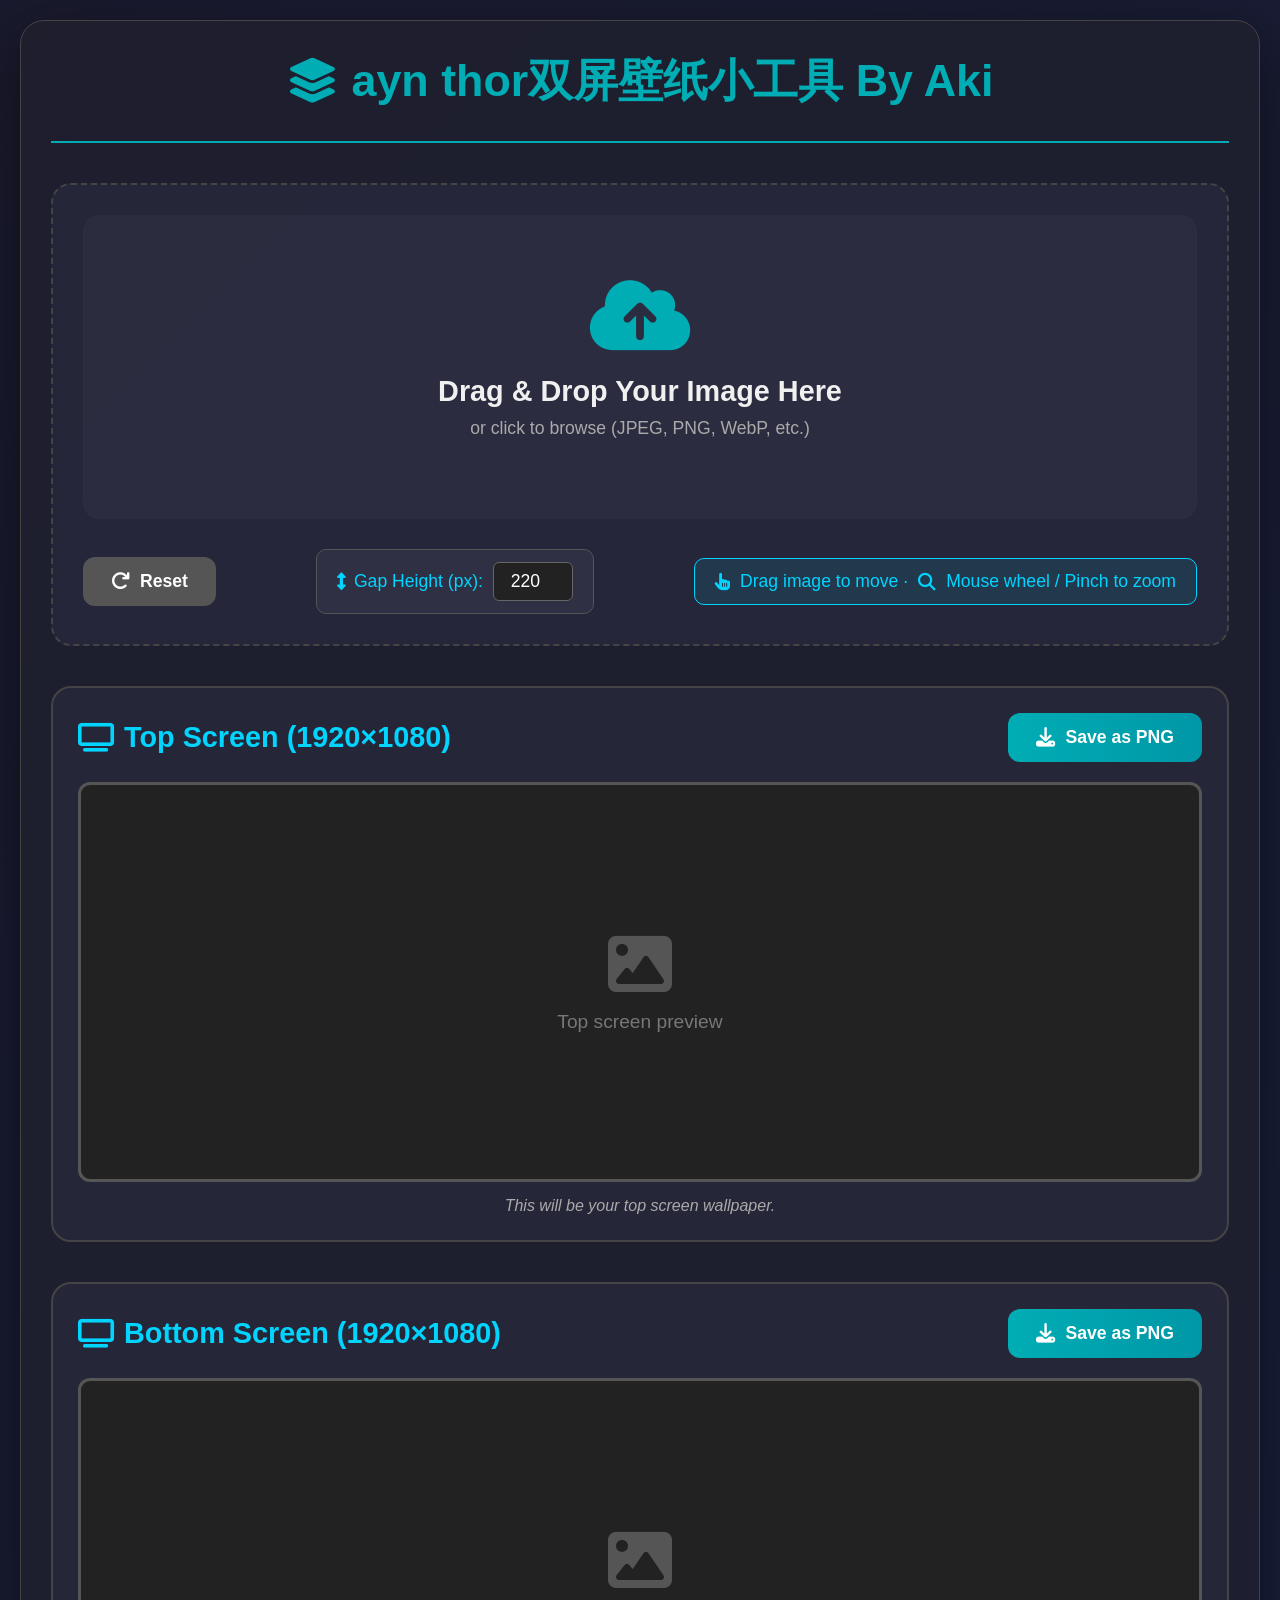
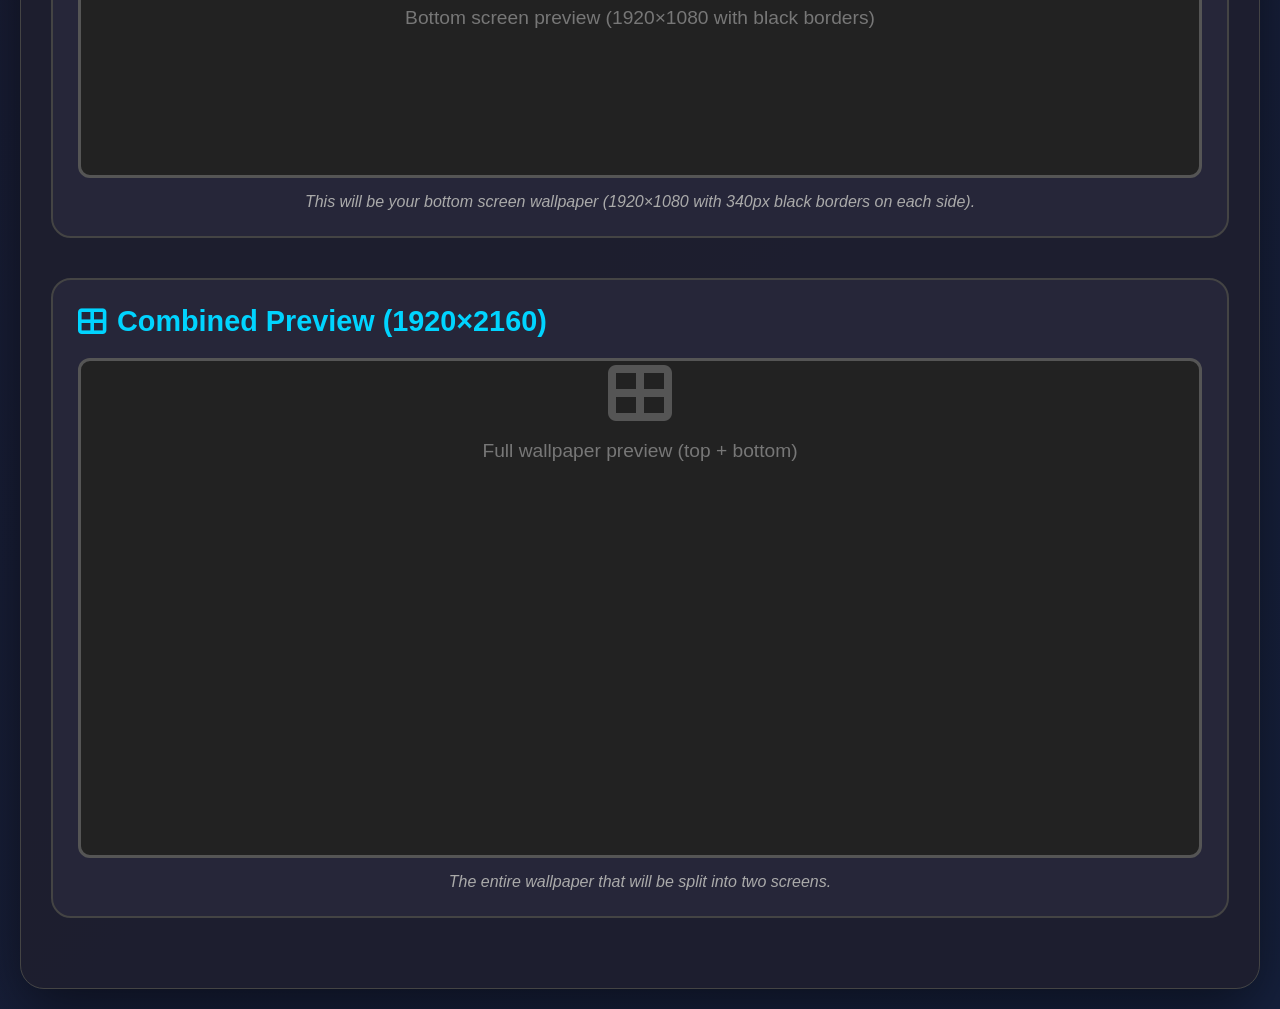
==== commit f6d98c54: "Add files via upload" ====
--- a/index.html
+++ b/index.html
@@ -27,7 +27,7 @@
                     </button>
                     <div class="gap-control">
                         <label for="gapInput"><i class="fas fa-arrows-alt-v"></i> Gap Height (px):</label>
-                        <input type="number" id="gapInput" min="0" max="500" value="0" step="1">
+                        <input type="number" id="gapInput" min="0" max="500" value="220" step="1">
                     </div>
                     <div class="interaction-hint">
                         <i class="fas fa-hand-pointer"></i> Drag image to move · <i class="fas fa-search"></i> Mouse wheel / Pinch to zoom
--- a/style.css
+++ b/style.css
@@ -250,6 +250,8 @@
     max-height: 100%;
     object-fit: contain;
     display: none;
+    /* Remove absolute positioning, rely on flex centering */
+    position: static;
 }
 
 .placeholder {
@@ -300,9 +302,6 @@
     border-radius: 12px;
     overflow: hidden;
     border: 3px solid #555;
-    display: flex;
-    justify-content: center;
-    align-items: center;
 }
 
 .combined-container canvas {
@@ -312,6 +311,10 @@
     display: none;
     cursor: grab;
     touch-action: none;
+    position: absolute;
+    top: 50%;
+    left: 50%;
+    transform: translate(-50%, -50%);
 }
 
 .combined-info {
